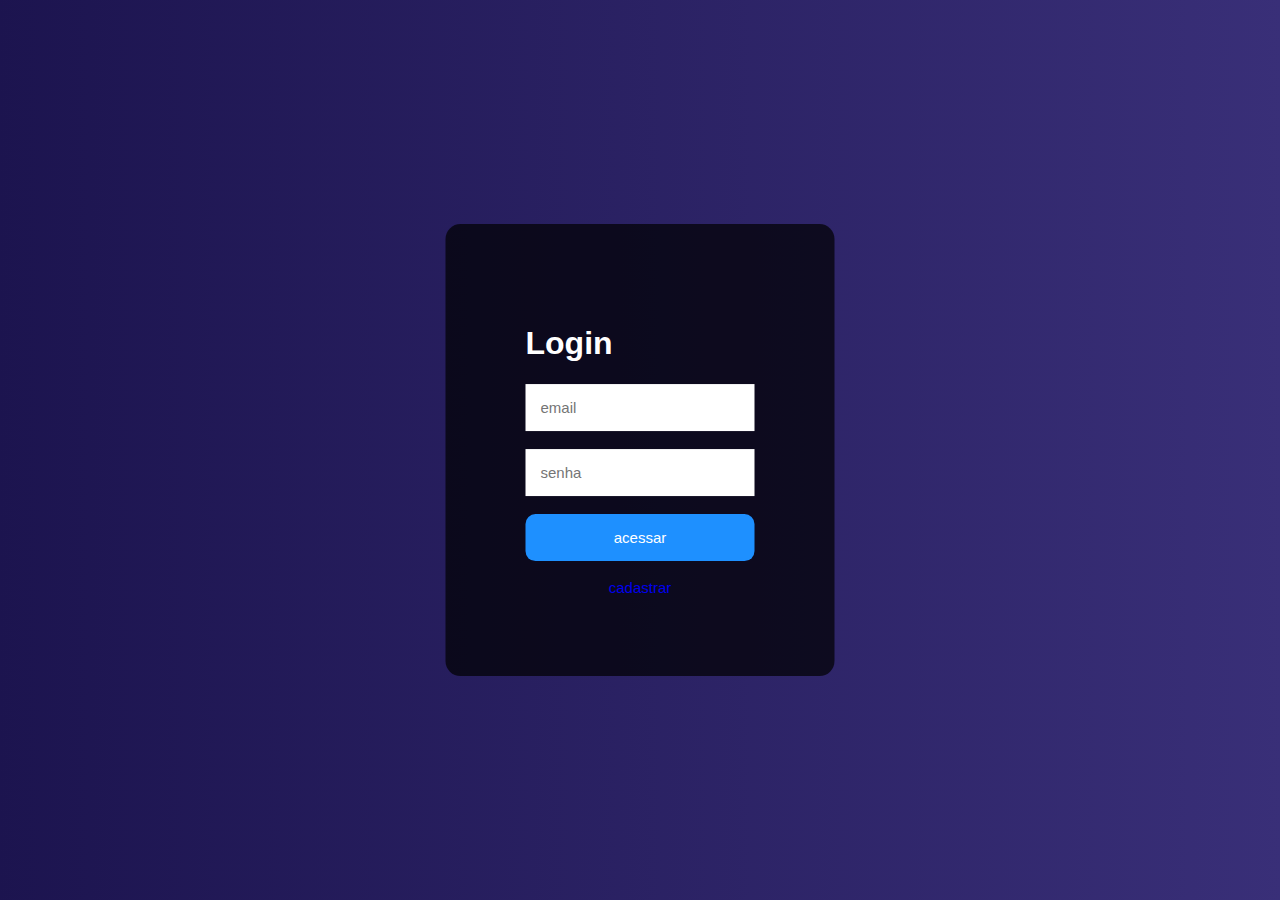
==== index.html @ cfd45c08 "ja cadastra usuario" ====
<!DOCTYPE html>
<html lang="pt_br">
<head>
    <meta charset="UTF-8">
    <meta http-equiv="X-UA-Compatible" content="IE=edge">
    <meta name="viewport" content="width=device-width, initial-scale=1.0">
    <link rel="stylesheet" href="./public/css/style.css">
    <title>Login</title>
</head>
<body>

    <form action="">
        <div class="form">
            <h1>Login</h1>
            <input type="email" name="email" id="email" placeholder="email"><br><br>
            <input type="password" name="password" id="password" placeholder="senha"><br><br>
            <button>acessar</button><br><br>
            
            <a href="cadastro.html">cadastrar</a>
        </div>
    </form>
</body>
</html>
---- public/css/style.css ----
body {
    font-family: Arial, Helvetica, sans-serif;
    background-image: linear-gradient(45deg, #1c144f, #392f78);       
}

.form, #welcome {
    background-color: rgba(0, 0, 0, 0.7);/*petro transparente*/
    position: absolute;
    top: 50%;
    left: 50%;
    transform: translate(-50%, -50%);/*ajustando no eixo x e y*/
    padding: 80px; /*Distancia entre os elementos e a borda*/
    border-radius: 15px;/*Arredondar as bordas*/
    color: white;
}

input {
    padding: 15px;
    border: none;
    outline: none;
    font-size: 15px;
}

button {
    background-color: dodgerblue;
    border: none;
    padding: 15px;
    width: 100%;
    border-radius: 10px;
    color: white;
    font-size: 15px;
    cursor: pointer;
}

button:hover {
    background-color: deepskyblue;
}

a {
    text-decoration: none;
    font-size:  15px;
    display: flex;
    justify-content: center;
    align-items: center;
}
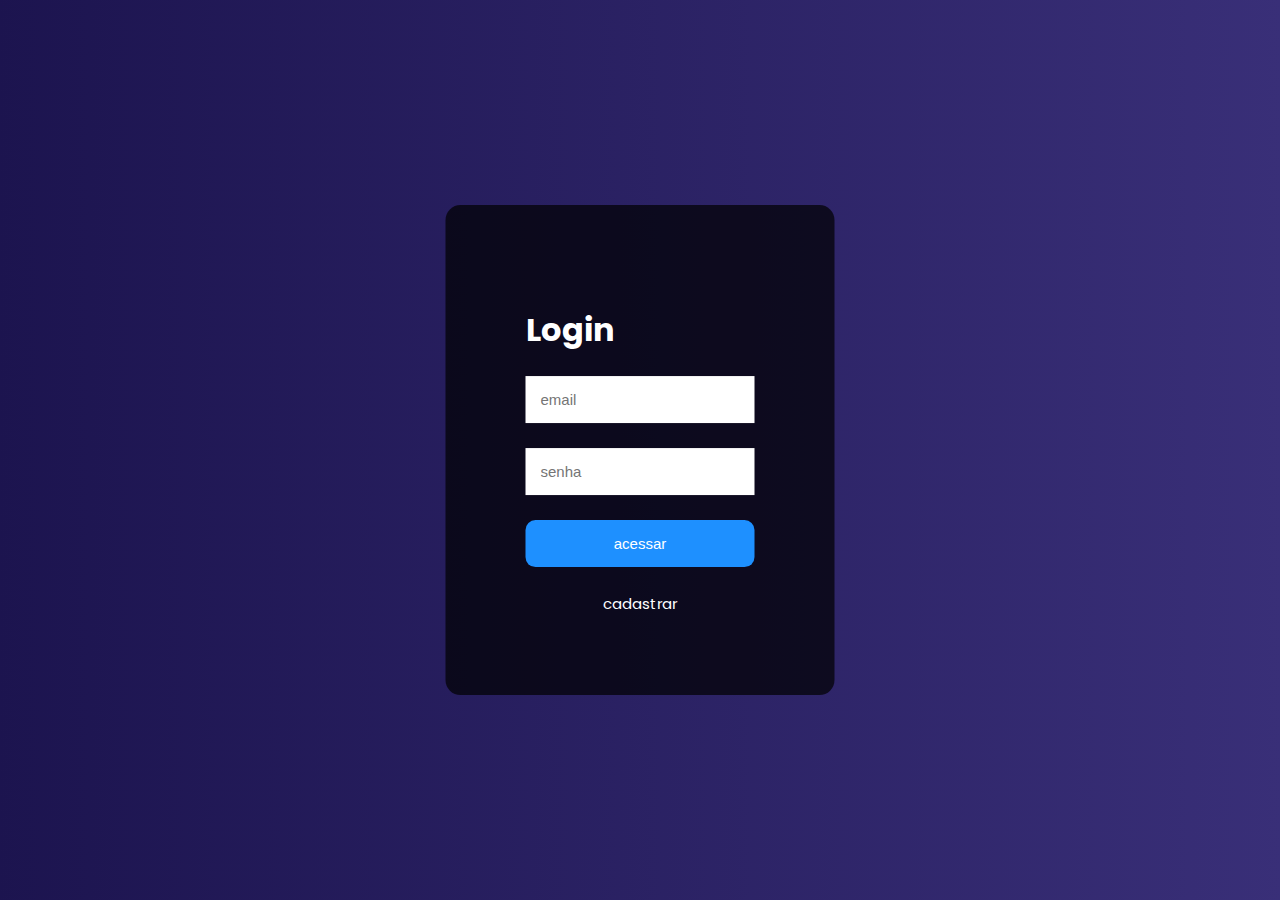
==== commit 9c989473: "nao cadastrar o mesmo usuario" ====
--- a/index.html
+++ b/index.html
@@ -6,6 +6,9 @@
     <meta name="viewport" content="width=device-width, initial-scale=1.0">
     <link rel="stylesheet" href="./public/css/style.css">
     <title>Login</title>
+    <link rel="preconnect" href="https://fonts.googleapis.com">
+    <link rel="preconnect" href="https://fonts.gstatic.com" crossorigin>
+    <link href="https://fonts.googleapis.com/css2?family=Poppins:wght@100;300;400;500;700&display=swap" rel="stylesheet">
 </head>
 <body>
 
--- a/public/css/style.css
+++ b/public/css/style.css
@@ -1,5 +1,5 @@
 body {
-    font-family: Arial, Helvetica, sans-serif;
+    font-family: 'Poppins', sans-serif;
     background-image: linear-gradient(45deg, #1c144f, #392f78);       
 }
 
@@ -42,4 +42,5 @@
     display: flex;
     justify-content: center;
     align-items: center;
+    color: white;
 }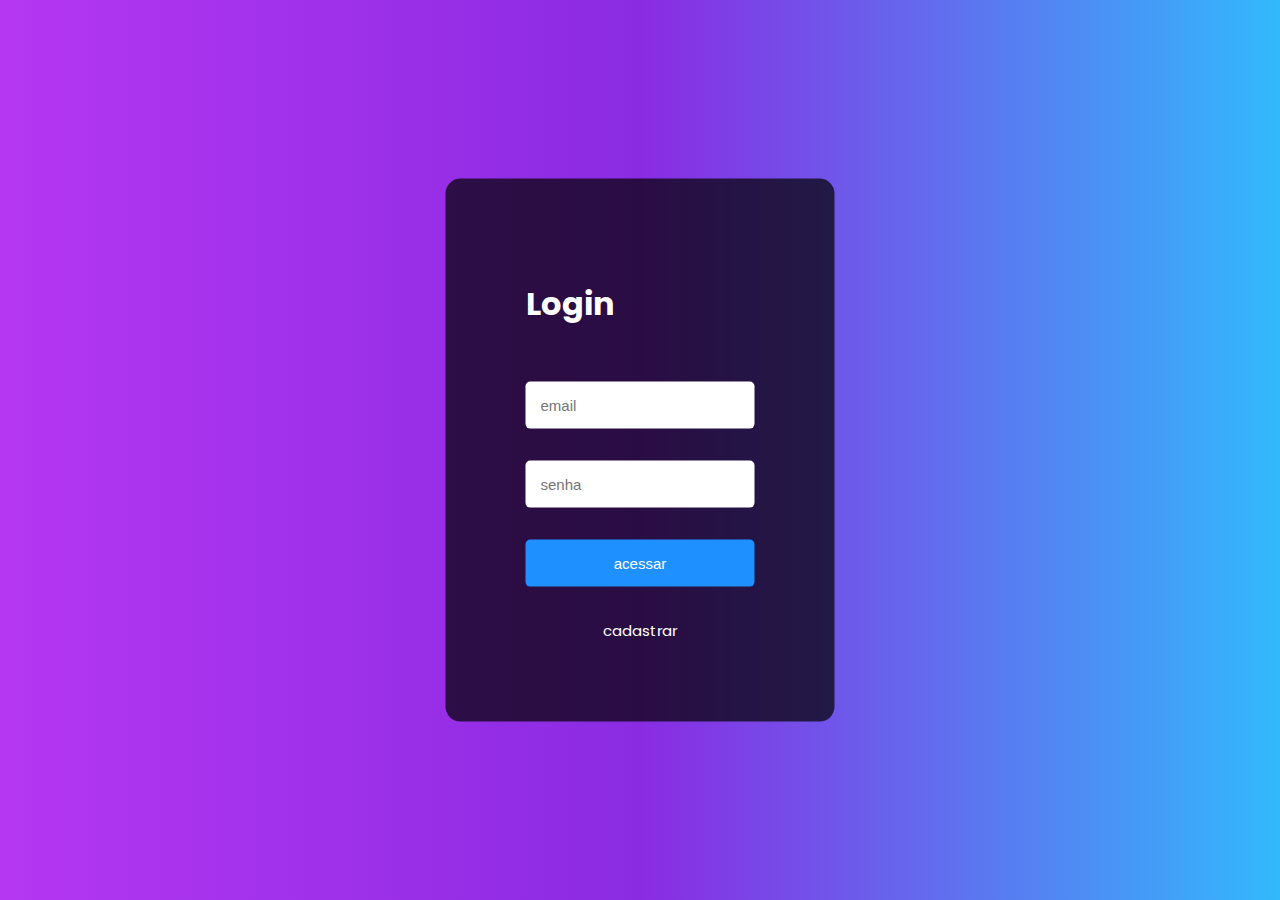
==== commit 5907bd1f: "add semantica no html e mudando alguns detalhes no css" ====
--- a/index.html
+++ b/index.html
@@ -15,9 +15,13 @@
     <form action="">
         <div class="form">
             <h1>Login</h1>
-            <input type="email" name="email" id="email" placeholder="email"><br><br>
-            <input type="password" name="password" id="password" placeholder="senha"><br><br>
-            <button>acessar</button><br><br>
+
+            <label for="email">Email</label>
+            <input type="email" name="email" id="email" placeholder="email">
+
+            <label for="password">Senha</label>
+            <input type="password" name="password" id="password" placeholder="senha">
+            <button>acessar</button>
             
             <a href="cadastro.html">cadastrar</a>
         </div>
--- a/public/css/style.css
+++ b/public/css/style.css
@@ -1,17 +1,47 @@
 body {
     font-family: 'Poppins', sans-serif;
-    background-image: linear-gradient(45deg, #1c144f, #392f78);       
+    background-image: linear-gradient(to right, #B537F2 , #8A2BE2, #32B9FC );       
+}
+
+label {
+    position: absolute;
+    width: 1px;
+    height: 1px;
+    padding: 0;
+    margin: -1px;
+    overflow: hidden;
+    clip: rect(0, 0, 0, 0);
+    white-space: nowrap;
+    border-width: 0;
 }
 
 .form, #welcome {
+    
+    display: flex;
+    flex-direction: column;
+    gap: 2rem;
+
     background-color: rgba(0, 0, 0, 0.7);/*petro transparente*/
     position: absolute;
     top: 50%;
     left: 50%;
     transform: translate(-50%, -50%);/*ajustando no eixo x e y*/
-    padding: 80px; /*Distancia entre os elementos e a borda*/
+    padding: 5rem; /*Distancia entre os elementos e a borda*/
     border-radius: 15px;/*Arredondar as bordas*/
     color: white;
+}
+
+#welcome {
+    gap: 0;
+}
+
+#welcome h1, p {
+    text-align: center;
+    white-space: nowrap;
+}
+
+#welcome p {
+    color: yellow;
 }
 
 input {
@@ -19,6 +49,7 @@
     border: none;
     outline: none;
     font-size: 15px;
+    border-radius: 0.3rem;
 }
 
 button {
@@ -26,7 +57,7 @@
     border: none;
     padding: 15px;
     width: 100%;
-    border-radius: 10px;
+    border-radius: 0.3rem;
     color: white;
     font-size: 15px;
     cursor: pointer;
